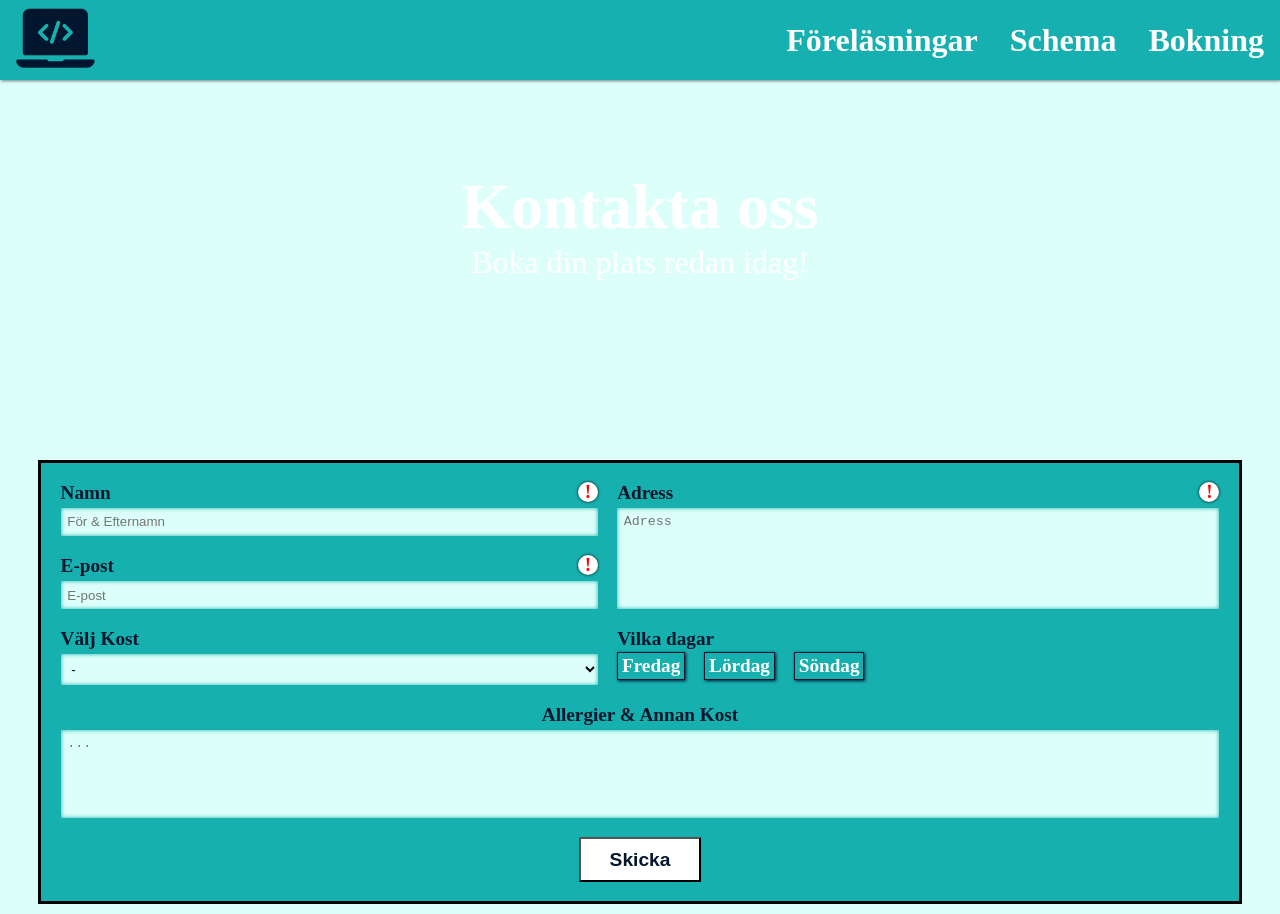
==== bokning.html @ a23c88bf "Finished CSS for Form" ====
<!DOCTYPE html>
<html lang="en">
<head>
    <meta charset="UTF-8">
    <meta name="viewport" content="width=device-width, initial-scale=1.0">
    <link rel="stylesheet" href="styles/style.css">
    <link rel="stylesheet" href="styles/booking.css">
    <link rel="stylesheet" href="styles/header.css">
    <link rel="stylesheet" href="styles/footer.css">
    <link rel="stylesheet" href="https://cdnjs.cloudflare.com/ajax/libs/font-awesome/4.7.0/css/font-awesome.min.css">
    <title>Bättre Web Bokning</title>
</head>
<body>


     <header class = "header-bottom">
        <a href ="index.html"><img src="images\logo-tiny-dark-bättrewebb.png" alt="tiny logo"></a>
        <input type = "checkbox" id = "nav-toggle">
        <label for = "nav-toggle"><i class ="fa fa-bars"></i></label>
        <nav>
            <a href = "#">Föreläsningar</a>
            <a href = "#">Schema</a>
            <a href = "#">Bokning</a>
        </nav>
    </header>


    

    <main>
        <div class="hero-section">
           <h1>Kontakta oss</h1>
           <p>Boka din plats redan idag!</p>

        </div>



        <form action = "#">

            <div class = "form-field">
                <label for = "namn">Namn</label>
                <input type="text" id="namn" name ="namn" placeholder = "För & Efternamn" required>
            <div class = "invalid-marker">!</div>
            </div>

            <div class = "span-row form-field">
                <label for = "adress">Adress</label>
                <textarea id = "adress" placeholder = "Adress" rows="4" required></textarea>
                <div class = "invalid-marker">!</div>
            </div>

            <div class = "form-field">
                <label for = "email">E-post</label>
                <input type = "email" id = "email" name = "email" placeholder = "E-post" required>
                <div class = "invalid-marker">!</div>
            </div>

            <div>
                <label for ="mat">Välj Kost</label>
                <select id = "mat" name = "mat">
                    <option value = "-"> - </option>
                    <option value = "veg"> Vegitarisk </option>
                    <option value = "fisk"> Fisk </option>
                    <option value = "kött"> Kött </option>
                </select>
            </div>

            <div>
                <p style = "font-weight: bold;">Vilka dagar</p>
                <div class = "form-days">
                    <div>
                        <input type="checkbox" id = "fredag" name = "fredag">
                        <label for ="fredag" id="fre">Fredag</label>
                    </div>

                    <div>
                        <input type="checkbox" id = "lordag" name = "lordag">
                        <label for ="lordag" id="lor">Lördag</label>
                    </div>

                    <div>
                        <input type="checkbox" id = "sondag" name = "sondag">
                        <label for ="sondag" id="son">Söndag</label>
                    </div>
                </div>
            </div>

            <div class = "spaning">
                <label>Allergier & Annan Kost</label>
                <textarea id = "alergitext" placeholder = "..." rows="5" style="resize: none;"></textarea>
            </div>
            
            <div class = "spaning">
            <button class = " submit-button"> Skicka </button>
            </div>

        </form>

        
    </main>


</body>
</html>
---- styles/style.css ----
:root {
    --background-light: white;
    --background-neutral:  #ddfffa;
    --background-dark:  rgba(0, 168, 168, 0.9);
    --icon-light: white;
    --icon-neutral:  rgb(135, 147, 255);
    --icon-dark: #03162D;
    --seperatorshadow-neutral:#badad5;
    --textcolor-light: white;
    --textcolor-dark: #03162D;
}

* {
    margin: 0;
    padding: 0;
    box-sizing: border-box;
}

html, body {
    width: 100%;
}

body {
    display: grid;
    grid-template-rows: auto 1fr auto;
}


/* HERO CSS */


.hero-section {
    position: relative;  
    color: var(--textcolor-light);
    height:100vh;    
    background: linear-gradient(rgba(0, 0, 0, 0.4)), url(../images/hero-index.webp);
    background-position: center;
    background-size: cover;
    background-repeat: no-repeat;

    display: flex;
    flex-direction: column;
    align-items: center;
    justify-content: center;
}
.hero-section > img {
    width: 300px;
    height: auto;
}
.border-right {
    border-right: 3px solid white;
}
.hero-text {
    font-weight: bold;
    /* font-size: 150%; */
    padding-top: 0.5em;   
}


/* GUEST SPEAKER CSS*/


.left-right {
    display:grid;
    background-color: var(--background-neutral);
    font-size: 150%;
    box-shadow: 0 1px 4px  var(--seperatorshadow-neutral);
}
.LR-text {
    padding:60px 10px 50px 10px;
    text-align: center;
}
.LR-text h2 {
    font-size: 200%;
    margin:0 50px;
    border-bottom: 3px solid black;
}
.LR-text p + p {
    margin-top: 1em;
}
.left-right > img {
    width: 100%;
    height: auto;
}


/*ABOUT CSS*/


.about {
    display: grid;
    grid-template-columns: 1fr;
    align-items: center;
    justify-content: center;
    text-align: center;
    font-size: 150%;
    padding: 1em;
    padding:8em 0 8em 0;
}
.about h2 + p {
    margin-top: 1em;
}

.about-infocontainer{
    position: relative;
    display: grid;
    grid-template-columns: 40px 1fr 40px;
    grid-template-rows: 1fr;
    align-items: stretch;
    margin-top: 2em;
}

/*hide radio buttons*/
#btn1, #btn2 {
    position: absolute;
    left: -999999px;
}

.about-infocontainer label {
    display:flex;
    align-items: center;
    justify-content: center;
    cursor: pointer;
    background-color: var(--background-dark);
    transition: background-color 0.3s ease;
}

.about-infocontainer .btn1 {
    grid-column: 1;
    border-top: 3px solid  rgba(0, 168, 168, 0.74);
    border-bottom: 3px solid  rgba(0, 168, 168, 0.74);
    border-left: 3px solid  rgba(0, 168, 168, 0.74);

}

.about-infocontainer .btn2 {
    grid-column: 3;
    border-top: 3px solid  rgba(0, 168, 168, 0.74);
    border-bottom: 3px solid  rgba(0, 168, 168, 0.74);
    border-right: 3px solid  rgba(0, 168, 168, 0.74);

}


/* Info box styling*/
.about-infobox {
    grid-column: 2;
    grid-row: 1;
    display:none;
    height: 20em;
    width: 100%;
    background-image: linear-gradient(to top, #ddfffa,white);
    justify-content: center;
    border-top: 3px solid  rgba(0, 168, 168, 0.74);
    border-bottom: 3px solid  rgba(0, 168, 168, 0.74);
}

/* Show correct info box*/
#btn1:checked ~ #infobox1 {
    display:flex;
    flex-direction: column;
}
#btn2:checked ~ #infobox2 {
    display:flex;
    flex-direction: column;
}


/* Pushed button CSS */
#btn1:checked + label.btn1,
#btn2:checked + label.btn2 {
    background-color: var(--background-light);
    cursor:auto;
    
}

@media (min-width: 700px){
    .left-right {
        grid-template-columns: 1fr 1fr;
        align-items: stretch;
    }
    .LR-text {
        display: flex;
        flex-direction: column;
        justify-content: center;
        align-content: center;
    }
    .left-right > img {
        display: block;
        height: 100%;
        width: 100%;
        object-fit: cover;
        object-position: center;
    }

    .about {
        grid-template-columns: 1fr 1fr;
        gap: 2em;
        padding: 8em 10%;
    }

    .about-infocontainer {
        padding: 0 10px;
        margin-top: 0em;
    }


}
---- styles/booking.css ----
main {
    background-color: var(--background-neutral);
}

.hero-section {  
    color: var(--textcolor-light);
    height:50vh;
    font-size: 200%;   
}

form {
    display:grid;
    grid-template-columns: auto;
    background-color: var(--background-dark);
    color: var(--textcolor-dark);
    border: 3px solid black;
    padding: 1em;
    gap:1em;
    font-size: 120%;
    margin: 0.5em 2em;
}

label {
    margin-bottom: 0.2em;
}

form textarea, form input[type = text], form input[type = email], form #mat {
    background-color: var(--background-neutral);
    padding:0.5em;
    border:none;
    box-shadow: 0px 0px 4px var(--background-dark) inset;
}

form > div {
    display: flex;
    flex-direction: column;

    & .form-days {
        display: flex;
        flex-direction: row;
        gap: 1em;
        align-content: center;
    }
    & label {
        font-weight: bold;
    }
}

form > div.span-row textarea {
   resize: none; 
   height:100%;
}

/*checkbox & label style*/
input[type = "checkbox"] {
    position: absolute;
    left: -99999px;
}
.form-days {
    display:flex;
    height: 100%;
    align-items: center;
    justify-content: flex-start;
    color: var(--textcolor-light);
}
.form-days label{
    display:flex;
    cursor: pointer;
    border: 1px solid var(--textcolor-dark);
    padding: 0.1em 0.2em;
    box-shadow: 1px 1px 3px var(--textcolor-dark);
    transition: background-color 0.1s;
    transition: color 0.1s;
    
    &:active { box-shadow: 1px 1px 3px var(--textcolor-dark) inset; }
}

.form-days input[type="checkbox"]:checked + label{
    background-color: var(--background-neutral);
    box-shadow: 1px 1px 3px var(--textcolor-dark) inset;
    color:var(--textcolor-dark);
}


.form-field {
    position: relative;
}

.invalid-marker {
    display: none;
    justify-content: center;
    align-items: center;
    background-color: white;
    color:red;
    font-weight: bold;
    width: 20px;
    height: 20px;
    border-radius: 9999px;
    box-shadow: 0 0 3px black;

    position:absolute;
    right:0;
    top:0;
}

#namn:invalid ~ .invalid-marker, 
#email:invalid ~ .invalid-marker, 
#adress:invalid ~ .invalid-marker{
    display:flex;
}


.submit-button {
    display: flex;
    background-color: var(--background-light);
    color: var(--textcolor-dark);
    width: fit-content;
    height: fit-content;
    padding: 0.5em 1.5em;
    justify-self: center;
    align-self: center;
    font-weight: bold;
    cursor: pointer;
    transition: 0.1s;
    font-size: 100%;

    &:hover {
        transform: translateY(-1px);
        box-shadow: 1px 1px 2px var(--background-dark);
    }
    &:active {
        box-shadow: 0 0 3px var(--textcolor-dark) inset;
    }
}

@media (min-width:700px) {

form {
    grid-template-columns: auto auto;
}

form > div {
    display: flex;
    flex-direction: column;

    &.spaning {
        grid-column: 1 / -1;
        text-align: center;
    }
    &.span-row {
        grid-column: 2;
        grid-row: 1 / 3;
    }
    & .form-days {
        display: flex;
        flex-direction: row;
        gap: 1em;
        align-content: center;
    }
    & label {
        font-weight: bold;
    }
}

}
---- styles/header.css ----
/* navbar CSS */

.header-bottom {
    position: fixed;
    top:0;
    left:0;
    right:0;
    display: flex;
    justify-content: space-between;
    align-items: center;
    padding: 0.5em 1em;
    background-color: var(--background-dark);
    box-shadow: 1px 1px 3px rgba(0, 0, 0, 0.5);
    z-index:9999;

    & img {
        margin: 0.5em 1em;
        width:80px;
        height: auto;
    }
}


/*Hamburger-menu*/
.header-bottom > nav {
    display: none;

    & a {
        display: flex;
        align-items: center;
    }
}

/* Hide Checkbox*/
#nav-toggle {
    left: -99999px;
    position: absolute;
}

.fa-bars::before {
    font-size: 300%;
    color: var(--textcolor-light);
    cursor: pointer;
    transition: font-size 0.3s;
}

label[for="nav-toggle"] {
    display: flex;
    justify-content: center;
    height: 100%;
    
    &:hover .fa-bars::before {
        font-size:330%;
    }
}

/* Show dropdown*/
#nav-toggle:checked ~ nav {
    display: flex;
    flex-direction: column;
}

/* Dropdown Styling*/
#nav-toggle ~ nav {
    position: absolute;
    top: 100%;
    right: 0;
    background-color: var(--background-dark);
    box-shadow: 1px 1px 10px rgba(0, 0, 0, 0.5);
    z-index: 99;
    width: 50%;

    & a {
        text-decoration: none;
        font-size: 200%;    
        font-weight: bold;
        color: var(--textcolor-light);
        padding: 0.5rem 1rem;
    }

    & a:hover {
        background-color: rgba(255, 255, 255, 0.7);
        color: var(--icon-dark);
        transition: background-color 0.3s ease, color 0.3s ease;
    }
}

@media (min-width: 700px) {

    .header-bottom { 
        align-items: stretch;
        padding: 0;
}

    .header-bottom > nav {
        display: flex;
        flex-direction: row !important;
        justify-content: flex-end;
        position: static !important;
        background: none !important;
        box-shadow: none !important;
    }

    #nav-toggle, label[for = "nav-toggle"] {
        display: none;
    }
 
}
---- styles/footer.css ----
footer {
    background-color: var(--icon-neutral);
}

.top-footer {
    display: grid;
    grid-template-columns: 1fr 1fr;
    grid-template-rows: 1fr 1fr auto;
    height:fit-content;
}

.footer-column {
    padding: 1em;
    display: flex;
    flex-direction: column;
    font-size: 150%;
    font-weight: bold;
}
.footer-column h3 + * {
    margin-top: 1em;
}

.footer-column h3{
    font-size: 150%;
}

.link-column {
    display:none;
}

.link-column a {
    text-decoration: none;
    color: var(--textcolor-light);
    text-align: center;
}
.link-column h3 {
    text-align: center;
}

.footer-endcolumn {
    display:grid;
    grid-template-columns: auto auto;
    grid-template-rows:  auto auto auto;
    text-align: center;
    height: fit-content;
    width: fit-content;
    justify-self: end;
}
.footer-endcolumn i {
    font-size: 60px;
    margin:0;
    transition: color 1s;

}
.footer-endcolumn i:hover {
    color: var(--textcolor-light);
    transition: color 0.2s;
}

.imgstyling {
    display: grid;
    justify-self: center;
    width: min(90%, 600px);
    height: auto;
    padding: 5em;
    grid-column: 1 / -1;
}
.footer-bottom {
    background-color: var(--icon-dark);
    font-size: 150%;
    grid-column: 1 / -1;
    text-align: center;
    padding:1em;
}

.footer-bottom a {
    text-decoration: none;
    transition: color 1s;
    color: rgba(255, 255, 255, 0.5);
}
.footer-bottom a:hover {
    transition: color 0.2s;
    color: rgba(255, 255, 255, 1);
}

@media (min-width: 700px) {
    .top-footer {
     grid-template-columns: auto auto auto;
    }

    .link-column {
    display:flex;
    }

    .footer-column {
    font-size: 150%;
    }
    
}
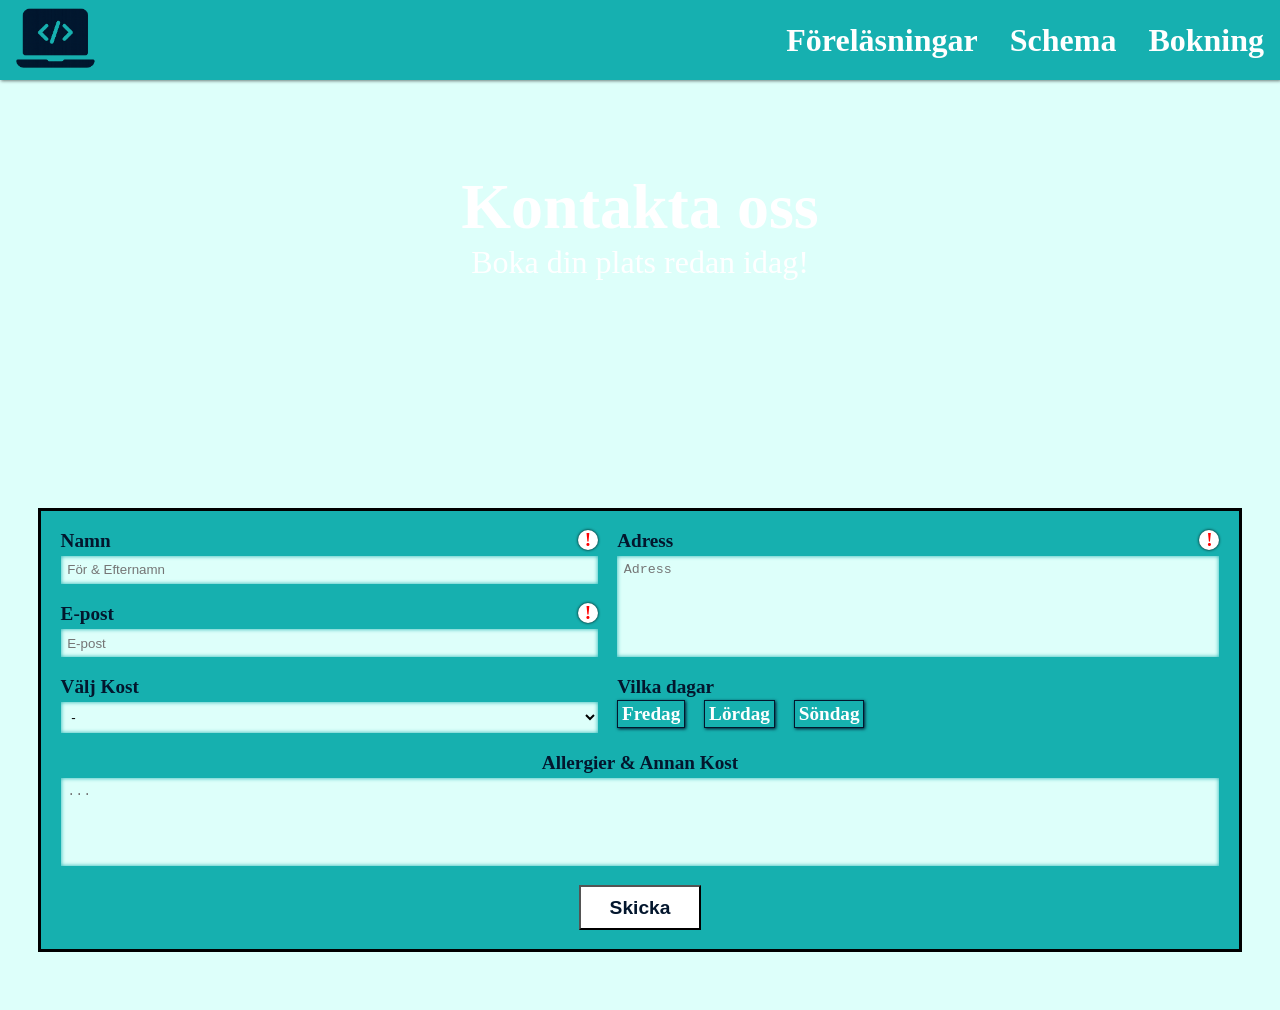
==== commit 886355dd: "Added basic CSS & HTML for Föreläsningar" ====
--- a/bokning.html
+++ b/bokning.html
@@ -12,14 +12,14 @@
 </head>
 <body>
 
-
-     <header class = "header-bottom">
+    <!--Header section-->
+    <header class = "header-bottom">
         <a href ="index.html"><img src="images\logo-tiny-dark-bättrewebb.png" alt="tiny logo"></a>
         <input type = "checkbox" id = "nav-toggle">
         <label for = "nav-toggle"><i class ="fa fa-bars"></i></label>
         <nav>
-            <a href = "#">Föreläsningar</a>
-            <a href = "#">Schema</a>
+            <a href = "föreläsningar.html">Föreläsningar</a>
+            <a href = "schema.html">Schema</a>
             <a href = "#">Bokning</a>
         </nav>
     </header>
@@ -28,14 +28,14 @@
     
 
     <main>
+        <!--Hero Section-->
         <div class="hero-section">
            <h1>Kontakta oss</h1>
            <p>Boka din plats redan idag!</p>
-
         </div>
 
 
-
+        <!--Form Secion-->
         <form action = "#">
 
             <div class = "form-field">
--- a/styles/style.css
+++ b/styles/style.css
@@ -88,90 +88,61 @@
 
 
 .about {
+    margin:3em 2em;
     display: grid;
     grid-template-columns: 1fr;
-    align-items: center;
+    column-gap: 1em;
+    row-gap: 1em;
+    align-items: right;
     justify-content: center;
-    text-align: center;
     font-size: 150%;
-    padding: 1em;
-    padding:8em 0 8em 0;
+
+    & h2 + p {margin-top: 0.3em;}
 }
-.about h2 + p {
-    margin-top: 1em;
+.about-text {
+    
 }
+.about-info {
+    position: relative;
+    background-color: var(--background-dark);
+    height:9em;
 
-.about-infocontainer{
-    position: relative;
-    display: grid;
-    grid-template-columns: 40px 1fr 40px;
-    grid-template-rows: 1fr;
-    align-items: stretch;
-    margin-top: 2em;
+    & div {
+        position:absolute;
+        top: 50%;
+        left: 50%;
+        transform: translate(-50%, -50%);
+        text-align: center;
+        
+    }
 }
-
-/*hide radio buttons*/
-#btn1, #btn2 {
-    position: absolute;
-    left: -999999px;
+.fade1, .fade2, .fade3 {
+    opacity: 0;
+    animation-duration: 20s;
+    animation-iteration-count: infinite;
 }
-
-.about-infocontainer label {
-    display:flex;
-    align-items: center;
-    justify-content: center;
-    cursor: pointer;
-    background-color: var(--background-dark);
-    transition: background-color 0.3s ease;
+.fade1 {       
+        animation-name: fade1;    
 }
-
-.about-infocontainer .btn1 {
-    grid-column: 1;
-    border-top: 3px solid  rgba(0, 168, 168, 0.74);
-    border-bottom: 3px solid  rgba(0, 168, 168, 0.74);
-    border-left: 3px solid  rgba(0, 168, 168, 0.74);
-
+.fade2 {
+        animation-name: fade2;
 }
-
-.about-infocontainer .btn2 {
-    grid-column: 3;
-    border-top: 3px solid  rgba(0, 168, 168, 0.74);
-    border-bottom: 3px solid  rgba(0, 168, 168, 0.74);
-    border-right: 3px solid  rgba(0, 168, 168, 0.74);
-
+.fade3 {
+        animation-name: fade3;
 }
 
 
-/* Info box styling*/
-.about-infobox {
-    grid-column: 2;
-    grid-row: 1;
-    display:none;
-    height: 20em;
-    width: 100%;
-    background-image: linear-gradient(to top, #ddfffa,white);
-    justify-content: center;
-    border-top: 3px solid  rgba(0, 168, 168, 0.74);
-    border-bottom: 3px solid  rgba(0, 168, 168, 0.74);
+@keyframes fade1 {
+    0%, 20%, 100% {opacity: 1;}
+    30%, 90% {opacity:0;}
 }
-
-/* Show correct info box*/
-#btn1:checked ~ #infobox1 {
-    display:flex;
-    flex-direction: column;
+@keyframes fade2 {
+    0%, 20%, 60%, 100% {opacity: 0;}  
+    30%, 50% {opacity:1;}
 }
-#btn2:checked ~ #infobox2 {
-    display:flex;
-    flex-direction: column;
-}
-
-
-/* Pushed button CSS */
-#btn1:checked + label.btn1,
-#btn2:checked + label.btn2 {
-    background-color: var(--background-light);
-    cursor:auto;
-    
+@keyframes fade3 {
+    0%, 50%, 100% {opacity: 0;}
+    60%, 90% {opacity:1;}
 }
 
 @media (min-width: 700px){
@@ -193,16 +164,22 @@
         object-position: center;
     }
 
+
     .about {
+        margin:3em 2em;
+        display: grid;
         grid-template-columns: 1fr 1fr;
-        gap: 2em;
-        padding: 8em 10%;
+        column-gap: 1em;
+        align-items: right;
+        justify-content: center;
+        font-size: 150%;
+
+        & h2 + p {margin-top: 0.3em;}
+    }
+    
+    .about-info {
+    grid-column: 1;
+    grid-row:1;
     }
 
-    .about-infocontainer {
-        padding: 0 10px;
-        margin-top: 0em;
-    }
-
-
 }
--- a/styles/booking.css
+++ b/styles/booking.css
@@ -15,9 +15,9 @@
     color: var(--textcolor-dark);
     border: 3px solid black;
     padding: 1em;
-    gap:1em;
+    gap: 1em;
     font-size: 120%;
-    margin: 0.5em 2em;
+    margin: 3em 2em;
 }
 
 label {
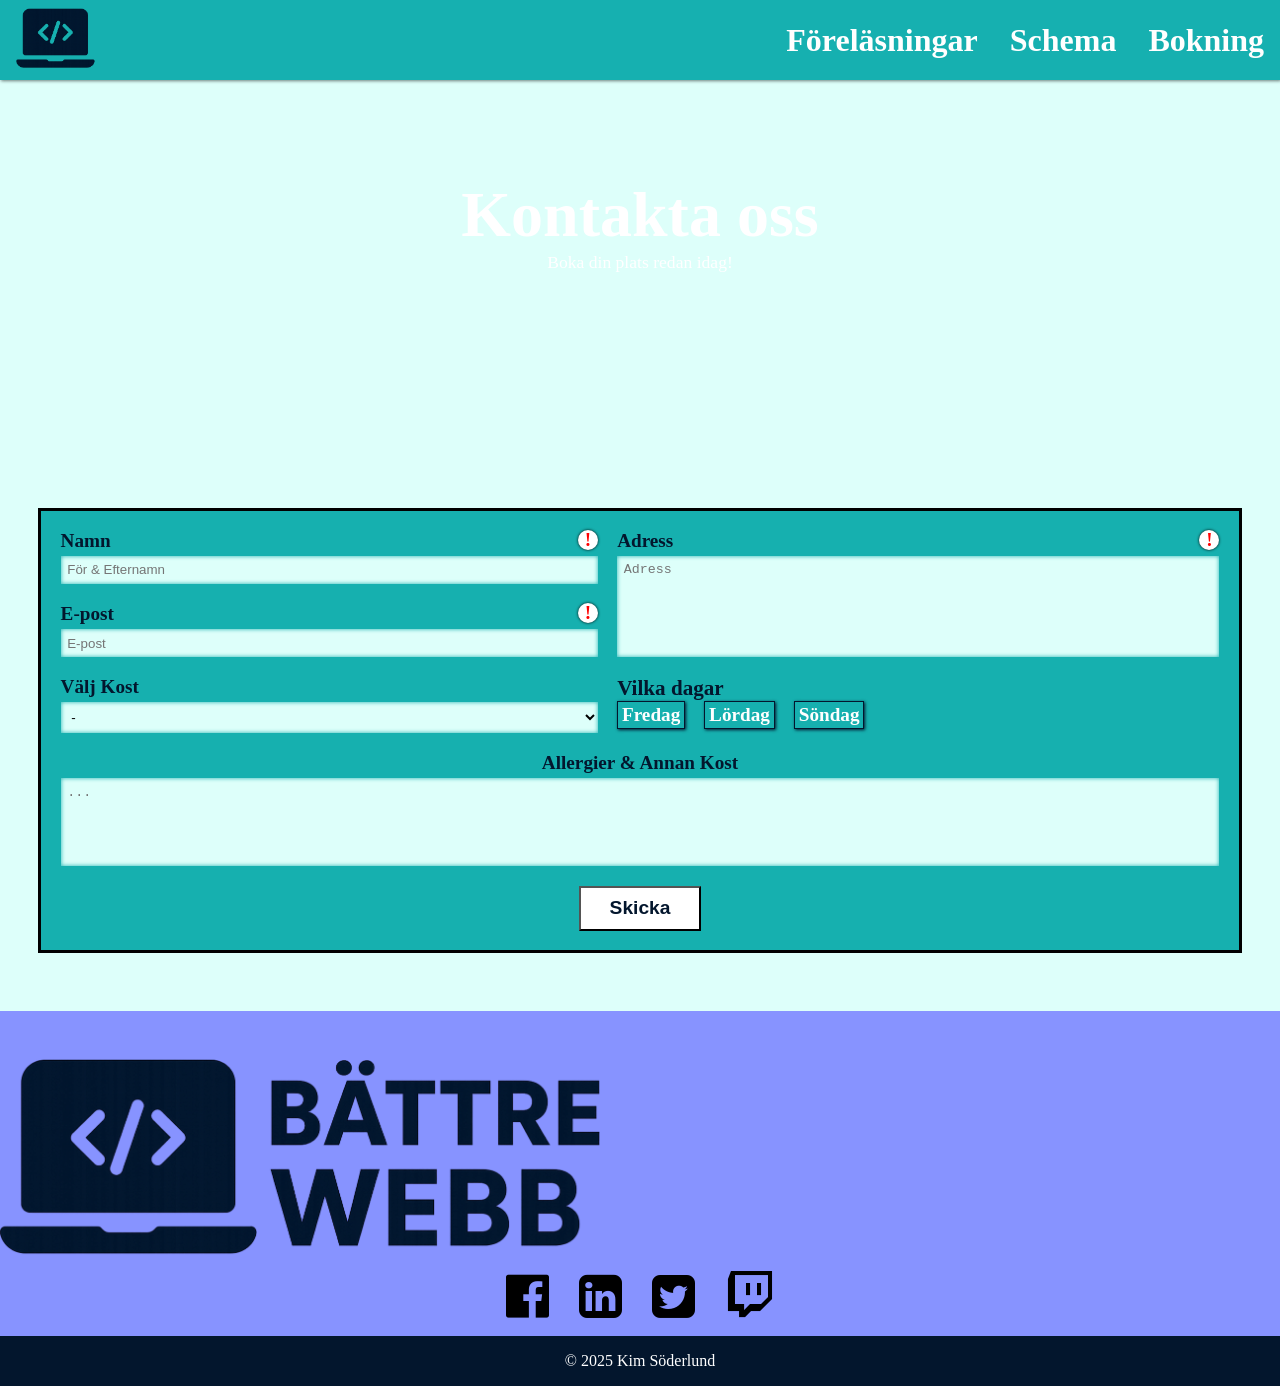
==== commit e45f4857: "Added footer to all pages" ====
--- a/bokning.html
+++ b/bokning.html
@@ -97,7 +97,24 @@
 
         </form>
 
-        
+        <!--Footer section-->
+        <footer>
+            <div class = "footer">
+                <div>
+                    <img src = "images/logo-dark-bättrewebb.png" class ="imgstyling">
+                    <div class = "social-tags">
+                        <i class="fa fa-facebook-official"></i>
+                        <i class="fa fa-linkedin-square"></i>
+                        <i class="fa fa-twitter-square"></i>
+                        <i class="fa fa-twitch"></i>
+                    </div>
+                </div>
+                <div class="footer-bottom">
+                    <a href="#">© 2025 Kim Söderlund</a>
+                </div>
+            </div>
+        </footer>
+
     </main>
 
 
--- a/styles/style.css
+++ b/styles/style.css
@@ -8,7 +8,20 @@
     --seperatorshadow-neutral:#badad5;
     --textcolor-light: white;
     --textcolor-dark: #03162D;
+
+    --text-small: 0.9em;
+    --text-medium: 1.1em;
+    --text-bigger: 2.7em;
+    --text-large: 3em;
+    --text-xlarge: 4em;
+
 }
+
+h1 { font-size: var(--text-xlarge); }
+h2 { font-size: var(--text-large); }
+h3 { font-size: var(--text-bigger); }
+p { font-size: var(--text-medium); }
+
 
 * {
     margin: 0;
@@ -20,15 +33,13 @@
     width: 100%;
 }
 
+
 body {
     display: grid;
     grid-template-rows: auto 1fr auto;
 }
 
-
 /* HERO CSS */
-
-
 .hero-section {
     position: relative;  
     color: var(--textcolor-light);
@@ -58,12 +69,10 @@
 
 
 /* GUEST SPEAKER CSS*/
-
-
 .left-right {
     display:grid;
     background-color: var(--background-neutral);
-    font-size: 150%;
+    /* font-size: 150%; */
     box-shadow: 0 1px 4px  var(--seperatorshadow-neutral);
 }
 .LR-text {
@@ -71,7 +80,7 @@
     text-align: center;
 }
 .LR-text h2 {
-    font-size: 200%;
+    /* font-size: 200%; */
     margin:0 50px;
     border-bottom: 3px solid black;
 }
@@ -85,8 +94,6 @@
 
 
 /*ABOUT CSS*/
-
-
 .about {
     margin:3em 2em;
     display: grid;
@@ -95,7 +102,7 @@
     row-gap: 1em;
     align-items: right;
     justify-content: center;
-    font-size: 150%;
+    /* font-size: 150%; */
 
     & h2 + p {margin-top: 0.3em;}
 }
@@ -172,7 +179,7 @@
         column-gap: 1em;
         align-items: right;
         justify-content: center;
-        font-size: 150%;
+        /* font-size: 150%; */
 
         & h2 + p {margin-top: 0.3em;}
     }
--- a/styles/booking.css
+++ b/styles/booking.css
@@ -4,8 +4,7 @@
 
 .hero-section {  
     color: var(--textcolor-light);
-    height:50vh;
-    font-size: 200%;   
+    height:50vh;  
 }
 
 form {
--- a/styles/footer.css
+++ b/styles/footer.css
@@ -2,98 +2,48 @@
     background-color: var(--icon-neutral);
 }
 
-.top-footer {
+.footer {
     display: grid;
-    grid-template-columns: 1fr 1fr;
-    grid-template-rows: 1fr 1fr auto;
-    height:fit-content;
+    grid-template-columns: 1fr;
+    height: fit-content;
 }
 
-.footer-column {
-    padding: 1em;
-    display: flex;
-    flex-direction: column;
-    font-size: 150%;
-    font-weight: bold;
-}
-.footer-column h3 + * {
-    margin-top: 1em;
+.social-tags {
+    display:flex;
+    flex-direction: row;
+    align-items: center;
+    justify-content: center;
+
 }
 
-.footer-column h3{
-    font-size: 150%;
+.social-tags > i {
+    display:flex;
+    font-size: 50px;
+    margin:0;
+    margin:0.3em;
+    transition: color 1s;
 }
-
-.link-column {
-    display:none;
-}
-
-.link-column a {
-    text-decoration: none;
-    color: var(--textcolor-light);
-    text-align: center;
-}
-.link-column h3 {
-    text-align: center;
-}
-
-.footer-endcolumn {
-    display:grid;
-    grid-template-columns: auto auto;
-    grid-template-rows:  auto auto auto;
-    text-align: center;
-    height: fit-content;
-    width: fit-content;
-    justify-self: end;
-}
-.footer-endcolumn i {
-    font-size: 60px;
-    margin:0;
-    transition: color 1s;
-
-}
-.footer-endcolumn i:hover {
+.social-tags > i:hover {
     color: var(--textcolor-light);
     transition: color 0.2s;
 }
 
 .imgstyling {
+    margin-top: 3em;
     display: grid;
+    align-self: center;
     justify-self: center;
     width: min(90%, 600px);
     height: auto;
-    padding: 5em;
-    grid-column: 1 / -1;
 }
 .footer-bottom {
     background-color: var(--icon-dark);
-    font-size: 150%;
-    grid-column: 1 / -1;
     text-align: center;
-    padding:1em;
+    padding: 1em;
+
 }
 
 .footer-bottom a {
     text-decoration: none;
-    transition: color 1s;
-    color: rgba(255, 255, 255, 0.5);
-}
-.footer-bottom a:hover {
-    transition: color 0.2s;
-    color: rgba(255, 255, 255, 1);
-}
-
-@media (min-width: 700px) {
-    .top-footer {
-     grid-template-columns: auto auto auto;
-    }
-
-    .link-column {
-    display:flex;
-    }
-
-    .footer-column {
-    font-size: 150%;
-    }
-    
+    color:white;
 }
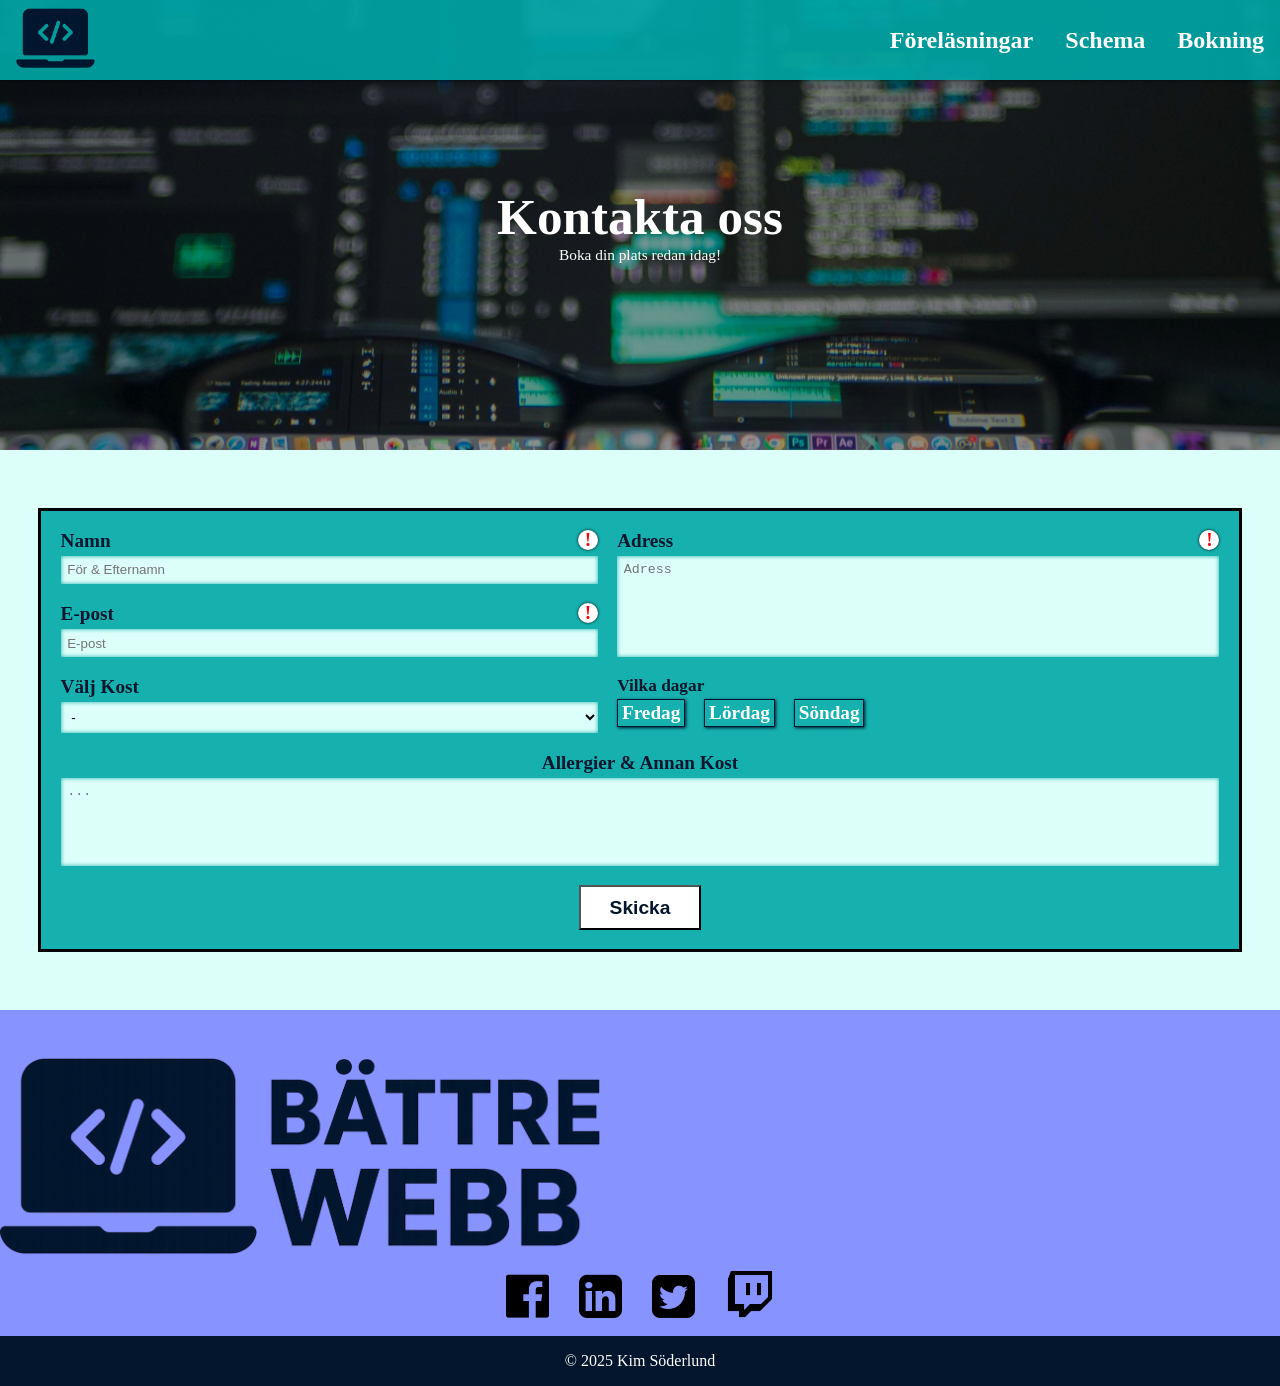
==== commit d9d049cf: "HTML VALIDATION CHANGES" ====
--- a/bokning.html
+++ b/bokning.html
@@ -14,7 +14,7 @@
 
     <!--Header section-->
     <header class = "header-bottom">
-        <a href ="index.html"><img src="images\logo-tiny-dark-bättrewebb.png" alt="tiny logo"></a>
+        <a href ="index.html"><img src="images/logo-tiny-dark-bättrewebb.png" alt="tiny logo"></a>
         <input type = "checkbox" id = "nav-toggle">
         <label for = "nav-toggle"><i class ="fa fa-bars"></i></label>
         <nav>
@@ -97,25 +97,26 @@
 
         </form>
 
-        <!--Footer section-->
-        <footer>
-            <div class = "footer">
-                <div>
-                    <img src = "images/logo-dark-bättrewebb.png" class ="imgstyling">
-                    <div class = "social-tags">
-                        <i class="fa fa-facebook-official"></i>
-                        <i class="fa fa-linkedin-square"></i>
-                        <i class="fa fa-twitter-square"></i>
-                        <i class="fa fa-twitch"></i>
-                    </div>
-                </div>
-                <div class="footer-bottom">
-                    <a href="#">© 2025 Kim Söderlund</a>
+
+    </main>
+
+     <!--Footer section-->
+    <footer>
+        <div class = "footer">
+            <div>
+                <img src = "images/logo-dark-bättrewebb.png" alt = "Bättre Webb footer logo" class ="imgstyling">
+                <div class = "social-tags">
+                    <i class="fa fa-facebook-official"></i>
+                    <i class="fa fa-linkedin-square"></i>
+                    <i class="fa fa-twitter-square"></i>
+                    <i class="fa fa-twitch"></i>
                 </div>
             </div>
-        </footer>
-
-    </main>
+            <div class="footer-bottom">
+                <a href="#">© 2025 Kim Söderlund</a>
+            </div>
+        </div>
+    </footer>
 
 
 </body>
--- a/styles/style.css
+++ b/styles/style.css
@@ -9,12 +9,11 @@
     --textcolor-light: white;
     --textcolor-dark: #03162D;
 
-    --text-small: 0.9em;
-    --text-medium: 1.1em;
-    --text-bigger: 2.7em;
-    --text-large: 3em;
-    --text-xlarge: 4em;
-
+    --text-small: clamp(0.8em, 1vw, 0.9em);
+    --text-medium: clamp(0.9em, 1.2vw, 1.1em);
+    --text-bigger: clamp(1.4em, 2.5vw, 2.7em);
+    --text-large: clamp(1.6em, 3vw, 3em);
+    --text-xlarge: clamp(2em, 4vw, 4em);
 }
 
 h1 { font-size: var(--text-xlarge); }
@@ -44,7 +43,7 @@
     position: relative;  
     color: var(--textcolor-light);
     height:100vh;    
-    background: linear-gradient(rgba(0, 0, 0, 0.4)), url(../images/hero-index.webp);
+    background: linear-gradient(rgba(0, 0, 0, 0.4), rgba(0, 0, 0, 0.4)), url(../images/hero-index.webp);
     background-position: center;
     background-size: cover;
     background-repeat: no-repeat;
@@ -63,7 +62,6 @@
 }
 .hero-text {
     font-weight: bold;
-    /* font-size: 150%; */
     padding-top: 0.5em;   
 }
 
@@ -72,7 +70,6 @@
 .left-right {
     display:grid;
     background-color: var(--background-neutral);
-    /* font-size: 150%; */
     box-shadow: 0 1px 4px  var(--seperatorshadow-neutral);
 }
 .LR-text {
@@ -80,7 +77,6 @@
     text-align: center;
 }
 .LR-text h2 {
-    /* font-size: 200%; */
     margin:0 50px;
     border-bottom: 3px solid black;
 }
@@ -100,29 +96,23 @@
     grid-template-columns: 1fr;
     column-gap: 1em;
     row-gap: 1em;
-    align-items: right;
     justify-content: center;
-    /* font-size: 150%; */
+}
 
-    & h2 + p {margin-top: 0.3em;}
-}
-.about-text {
-    
-}
 .about-info {
     position: relative;
     background-color: var(--background-dark);
     height:9em;
+}
+.about-info > div {
+    position: absolute;
+    top: 50%;
+    left: 50%;
+    transform: translate(-50%, -50%);
+    text-align: center;
+}
 
-    & div {
-        position:absolute;
-        top: 50%;
-        left: 50%;
-        transform: translate(-50%, -50%);
-        text-align: center;
-        
-    }
-}
+
 .fade1, .fade2, .fade3 {
     opacity: 0;
     animation-duration: 20s;
@@ -177,11 +167,7 @@
         display: grid;
         grid-template-columns: 1fr 1fr;
         column-gap: 1em;
-        align-items: right;
         justify-content: center;
-        /* font-size: 150%; */
-
-        & h2 + p {margin-top: 0.3em;}
     }
     
     .about-info {
--- a/styles/booking.css
+++ b/styles/booking.css
@@ -33,17 +33,18 @@
 form > div {
     display: flex;
     flex-direction: column;
+}
 
-    & .form-days {
-        display: flex;
-        flex-direction: row;
-        gap: 1em;
-        align-content: center;
-    }
-    & label {
-        font-weight: bold;
-    }
-}
+ .form-days {
+    display: flex;
+    flex-direction: row;
+    gap: 1em;
+    align-content: center;
+ }
+ 
+ .label {
+    font-weight: bold;
+ }
 
 form > div.span-row textarea {
    resize: none; 
@@ -62,16 +63,19 @@
     justify-content: flex-start;
     color: var(--textcolor-light);
 }
-.form-days label{
-    display:flex;
+
+.form-days label {
+    display: flex;
     cursor: pointer;
     border: 1px solid var(--textcolor-dark);
     padding: 0.1em 0.2em;
     box-shadow: 1px 1px 3px var(--textcolor-dark);
     transition: background-color 0.1s;
     transition: color 0.1s;
-    
-    &:active { box-shadow: 1px 1px 3px var(--textcolor-dark) inset; }
+}
+
+form-days label:active {
+    box-shadow: 1px 1px 3px var(--textcolor-dark) inset;
 }
 
 .form-days input[type="checkbox"]:checked + label{
@@ -79,7 +83,6 @@
     box-shadow: 1px 1px 3px var(--textcolor-dark) inset;
     color:var(--textcolor-dark);
 }
-
 
 .form-field {
     position: relative;
--- a/styles/header.css
+++ b/styles/header.css
@@ -12,23 +12,23 @@
     background-color: var(--background-dark);
     box-shadow: 1px 1px 3px rgba(0, 0, 0, 0.5);
     z-index:9999;
+}
 
-    & img {
-        margin: 0.5em 1em;
+.header-bottom img {
+    margin: 0.5em 1em;
         width:80px;
         height: auto;
-    }
 }
 
 
 /*Hamburger-menu*/
 .header-bottom > nav {
     display: none;
+}
 
-    & a {
-        display: flex;
-        align-items: center;
-    }
+.header-bottom > nav a {
+    display: flex;
+    align-items: center;
 }
 
 /* Hide Checkbox*/
@@ -48,10 +48,9 @@
     display: flex;
     justify-content: center;
     height: 100%;
-    
-    &:hover .fa-bars::before {
-        font-size:330%;
-    }
+}
+label[for="nav-toggle"]:hover {
+    font-size:105%;
 }
 
 /* Show dropdown*/
@@ -69,21 +68,22 @@
     box-shadow: 1px 1px 10px rgba(0, 0, 0, 0.5);
     z-index: 99;
     width: 50%;
+}
 
-    & a {
-        text-decoration: none;
-        font-size: 200%;    
-        font-weight: bold;
-        color: var(--textcolor-light);
-        padding: 0.5rem 1rem;
-    }
+#nav-toggle ~ nav a {
+    text-decoration: none;
+    font-size: 1.5em;    
+    font-weight: bold;
+    color: var(--textcolor-light);
+    padding: 0.5rem 1rem;
+}
 
-    & a:hover {
-        background-color: rgba(255, 255, 255, 0.7);
-        color: var(--icon-dark);
-        transition: background-color 0.3s ease, color 0.3s ease;
-    }
+#nav-toggle ~ nav a:hover {
+    background-color: rgba(255, 255, 255, 0.7);
+    color: var(--icon-dark);
+    transition: background-color 0.3s ease, color 0.3s ease;
 }
+
 
 @media (min-width: 700px) {
 
--- a/styles/footer.css
+++ b/styles/footer.css
@@ -33,7 +33,7 @@
     display: grid;
     align-self: center;
     justify-self: center;
-    width: min(90%, 600px);
+    width: min(50%, 600px);
     height: auto;
 }
 .footer-bottom {
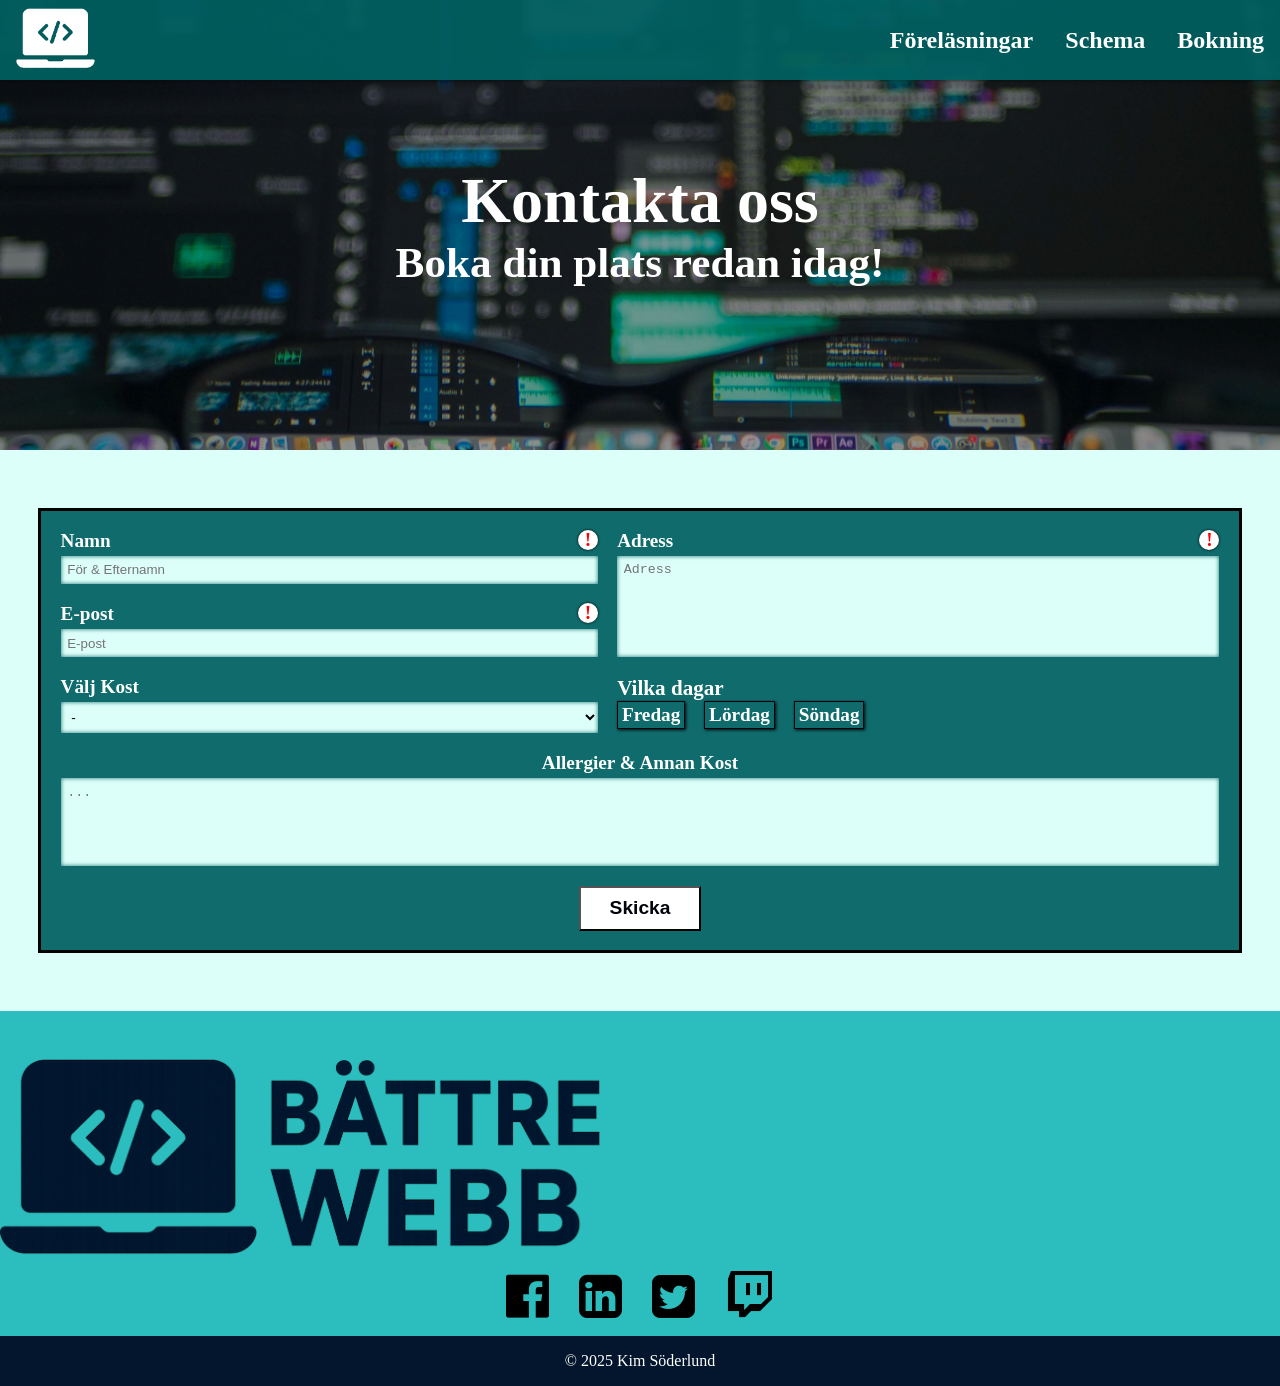
==== commit 576aae96: "Changed Text CSS to please god emperor of all mankind David" ====
--- a/bokning.html
+++ b/bokning.html
@@ -31,7 +31,7 @@
         <!--Hero Section-->
         <div class="hero-section">
            <h1>Kontakta oss</h1>
-           <p>Boka din plats redan idag!</p>
+           <h3>Boka din plats redan idag!</h3>
         </div>
 
 
--- a/styles/style.css
+++ b/styles/style.css
@@ -1,26 +1,25 @@
 :root {
     --background-light: white;
     --background-neutral:  #ddfffa;
-    --background-dark:  rgba(0, 168, 168, 0.9);
+    --background-dark:  #006161ec;
     --icon-light: white;
-    --icon-neutral:  rgb(135, 147, 255);
+    --icon-neutral:  #2cbebe;
     --icon-dark: #03162D;
     --seperatorshadow-neutral:#badad5;
     --textcolor-light: white;
-    --textcolor-dark: #03162D;
-
-    --text-small: clamp(0.8em, 1vw, 0.9em);
-    --text-medium: clamp(0.9em, 1.2vw, 1.1em);
-    --text-bigger: clamp(1.4em, 2.5vw, 2.7em);
-    --text-large: clamp(1.6em, 3vw, 3em);
-    --text-xlarge: clamp(2em, 4vw, 4em);
+    --textcolor-dark: #00040A;
+/* To do: Gör inte texten mindre, ändra i media queries*/
+    --text-small: 0.9em;
+    --text-medium: 1em;
+    --text-bigger: 1.7em;
+    --text-large: 2em;
+    --text-xlarge: 3em;
 }
 
 h1 { font-size: var(--text-xlarge); }
 h2 { font-size: var(--text-large); }
 h3 { font-size: var(--text-bigger); }
 p { font-size: var(--text-medium); }
-
 
 * {
     margin: 0;
@@ -42,8 +41,9 @@
 .hero-section {
     position: relative;  
     color: var(--textcolor-light);
-    height:100vh;    
-    background: linear-gradient(rgba(0, 0, 0, 0.4), rgba(0, 0, 0, 0.4)), url(../images/hero-index.webp);
+    height:100vh;
+    /*to do: Testa filter https://developer.mozilla.org/en-US/docs/Web/CSS/filter*/    
+    background: linear-gradient(rgba(0, 0, 0, 0.4), rgba(0, 0, 0, 0.4)),url(../images/hero-index.webp); 
     background-position: center;
     background-size: cover;
     background-repeat: no-repeat;
@@ -104,7 +104,9 @@
     background-color: var(--background-dark);
     height:9em;
 }
+
 .about-info > div {
+    color: var(--textcolor-light);
     position: absolute;
     top: 50%;
     left: 50%;
@@ -142,7 +144,14 @@
     60%, 90% {opacity:1;}
 }
 
-@media (min-width: 700px){
+@media (min-width: 700px) {
+    :root {
+        --text-small: 0.9em;
+        --text-medium: 1.1em;
+        --text-bigger: 2.7em;
+        --text-large: 3em;
+        --text-xlarge: 4em;
+    }
     .left-right {
         grid-template-columns: 1fr 1fr;
         align-items: stretch;
--- a/styles/booking.css
+++ b/styles/booking.css
@@ -4,14 +4,14 @@
 
 .hero-section {  
     color: var(--textcolor-light);
-    height:50vh;  
+    height: 50vh;  
 }
 
 form {
-    display:grid;
+    display: grid;
     grid-template-columns: auto;
     background-color: var(--background-dark);
-    color: var(--textcolor-dark);
+    color: var(--textcolor-light);
     border: 3px solid black;
     padding: 1em;
     gap: 1em;
@@ -25,8 +25,8 @@
 
 form textarea, form input[type = text], form input[type = email], form #mat {
     background-color: var(--background-neutral);
-    padding:0.5em;
-    border:none;
+    padding: 0.5em;
+    border: none;
     box-shadow: 0px 0px 4px var(--background-dark) inset;
 }
 
@@ -48,7 +48,7 @@
 
 form > div.span-row textarea {
    resize: none; 
-   height:100%;
+   height: 100%;
 }
 
 /*checkbox & label style*/
@@ -57,7 +57,7 @@
     left: -99999px;
 }
 .form-days {
-    display:flex;
+    display: flex;
     height: 100%;
     align-items: center;
     justify-content: flex-start;
@@ -108,7 +108,7 @@
 #namn:invalid ~ .invalid-marker, 
 #email:invalid ~ .invalid-marker, 
 #adress:invalid ~ .invalid-marker{
-    display:flex;
+    display: flex;
 }
 
 
--- a/styles/header.css
+++ b/styles/header.css
@@ -16,10 +16,14 @@
 
 .header-bottom img {
     margin: 0.5em 1em;
-        width:80px;
-        height: auto;
+    width: 80px;
+    height: auto;
+    transition: width 0.3s;
 }
 
+.header-bottom img:hover {
+    width: 84px;
+}
 
 /*Hamburger-menu*/
 .header-bottom > nav {
@@ -33,7 +37,8 @@
 
 /* Hide Checkbox*/
 #nav-toggle {
-    left: -99999px;
+    /*To do: Ta reda på varför det inte blir en scrollbar*/
+    left: -99999px; 
     position: absolute;
 }
 
@@ -92,13 +97,13 @@
         padding: 0;
 }
 
-    .header-bottom > nav {
+    #nav-toggle ~ nav {
         display: flex;
-        flex-direction: row !important;
+        flex-direction: row ;
         justify-content: flex-end;
-        position: static !important;
-        background: none !important;
-        box-shadow: none !important;
+        position: static;
+        background: none;
+        box-shadow: none;
     }
 
     #nav-toggle, label[for = "nav-toggle"] {
